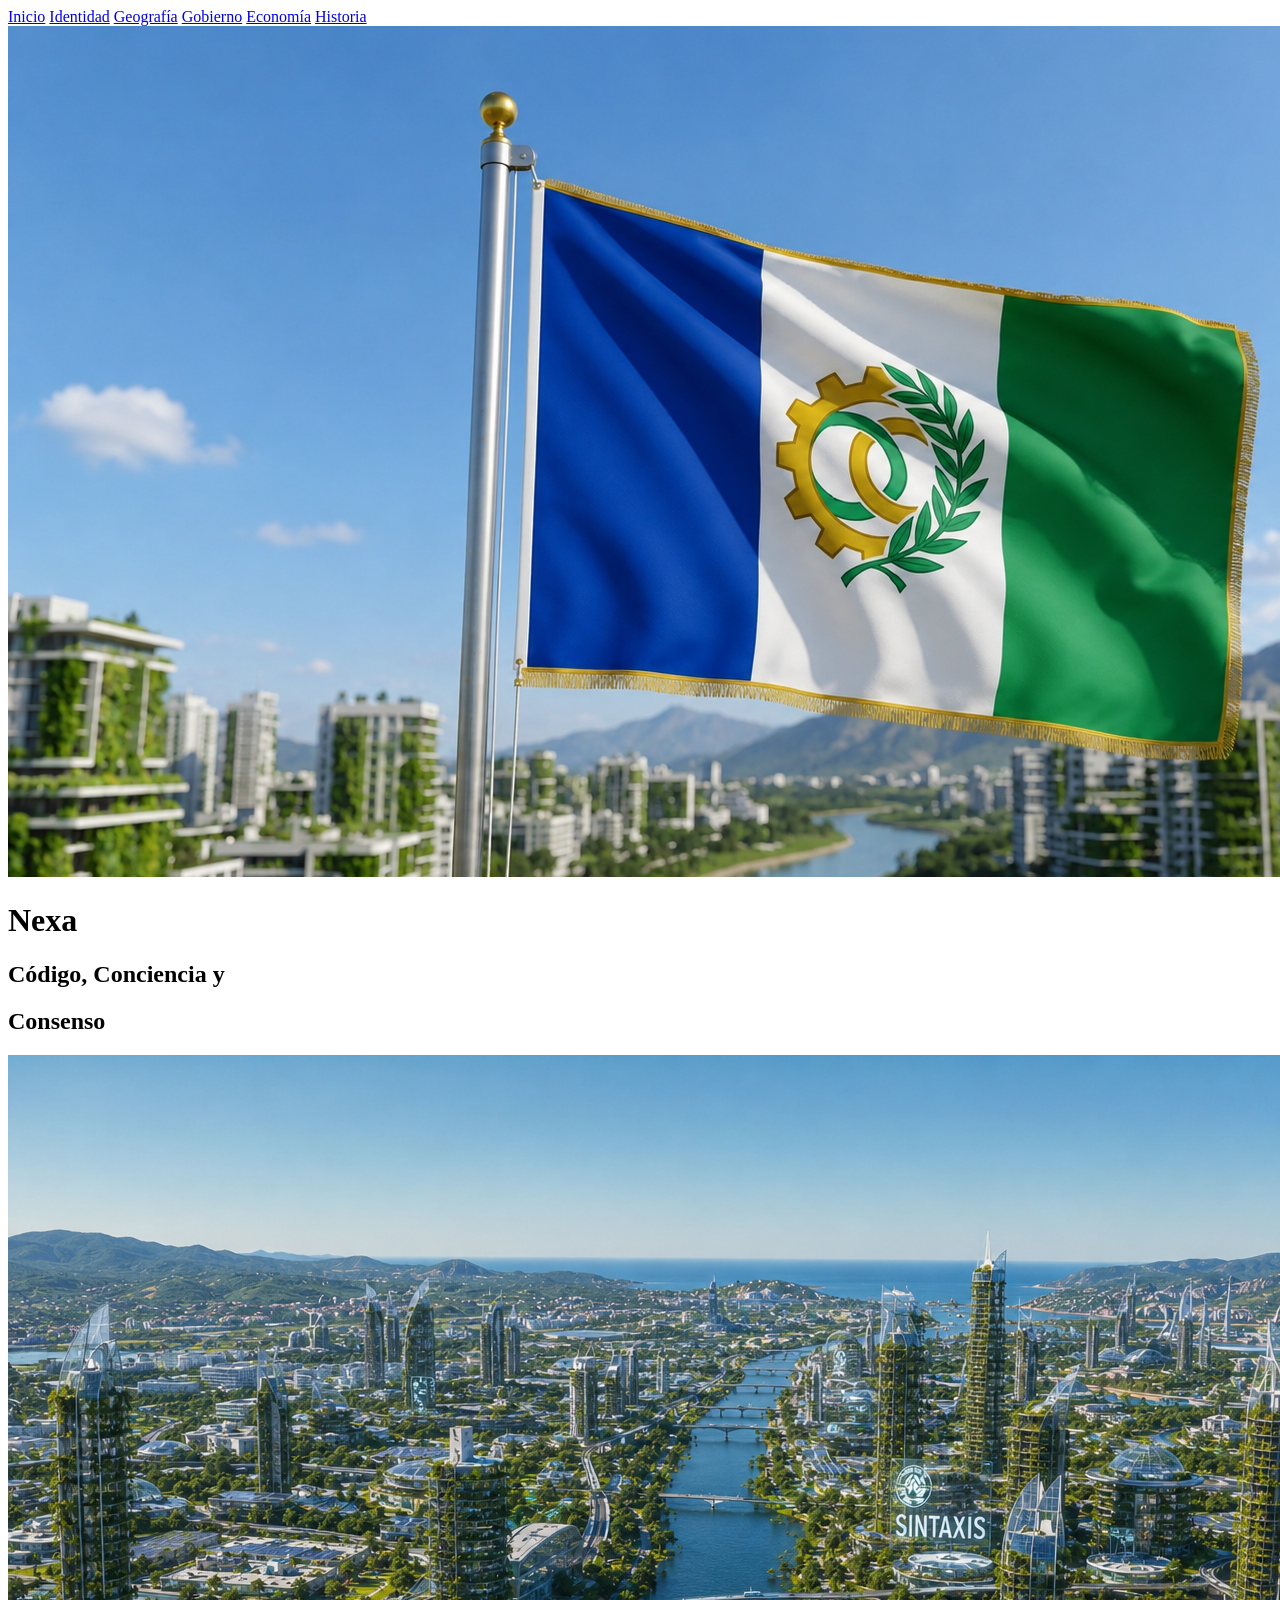
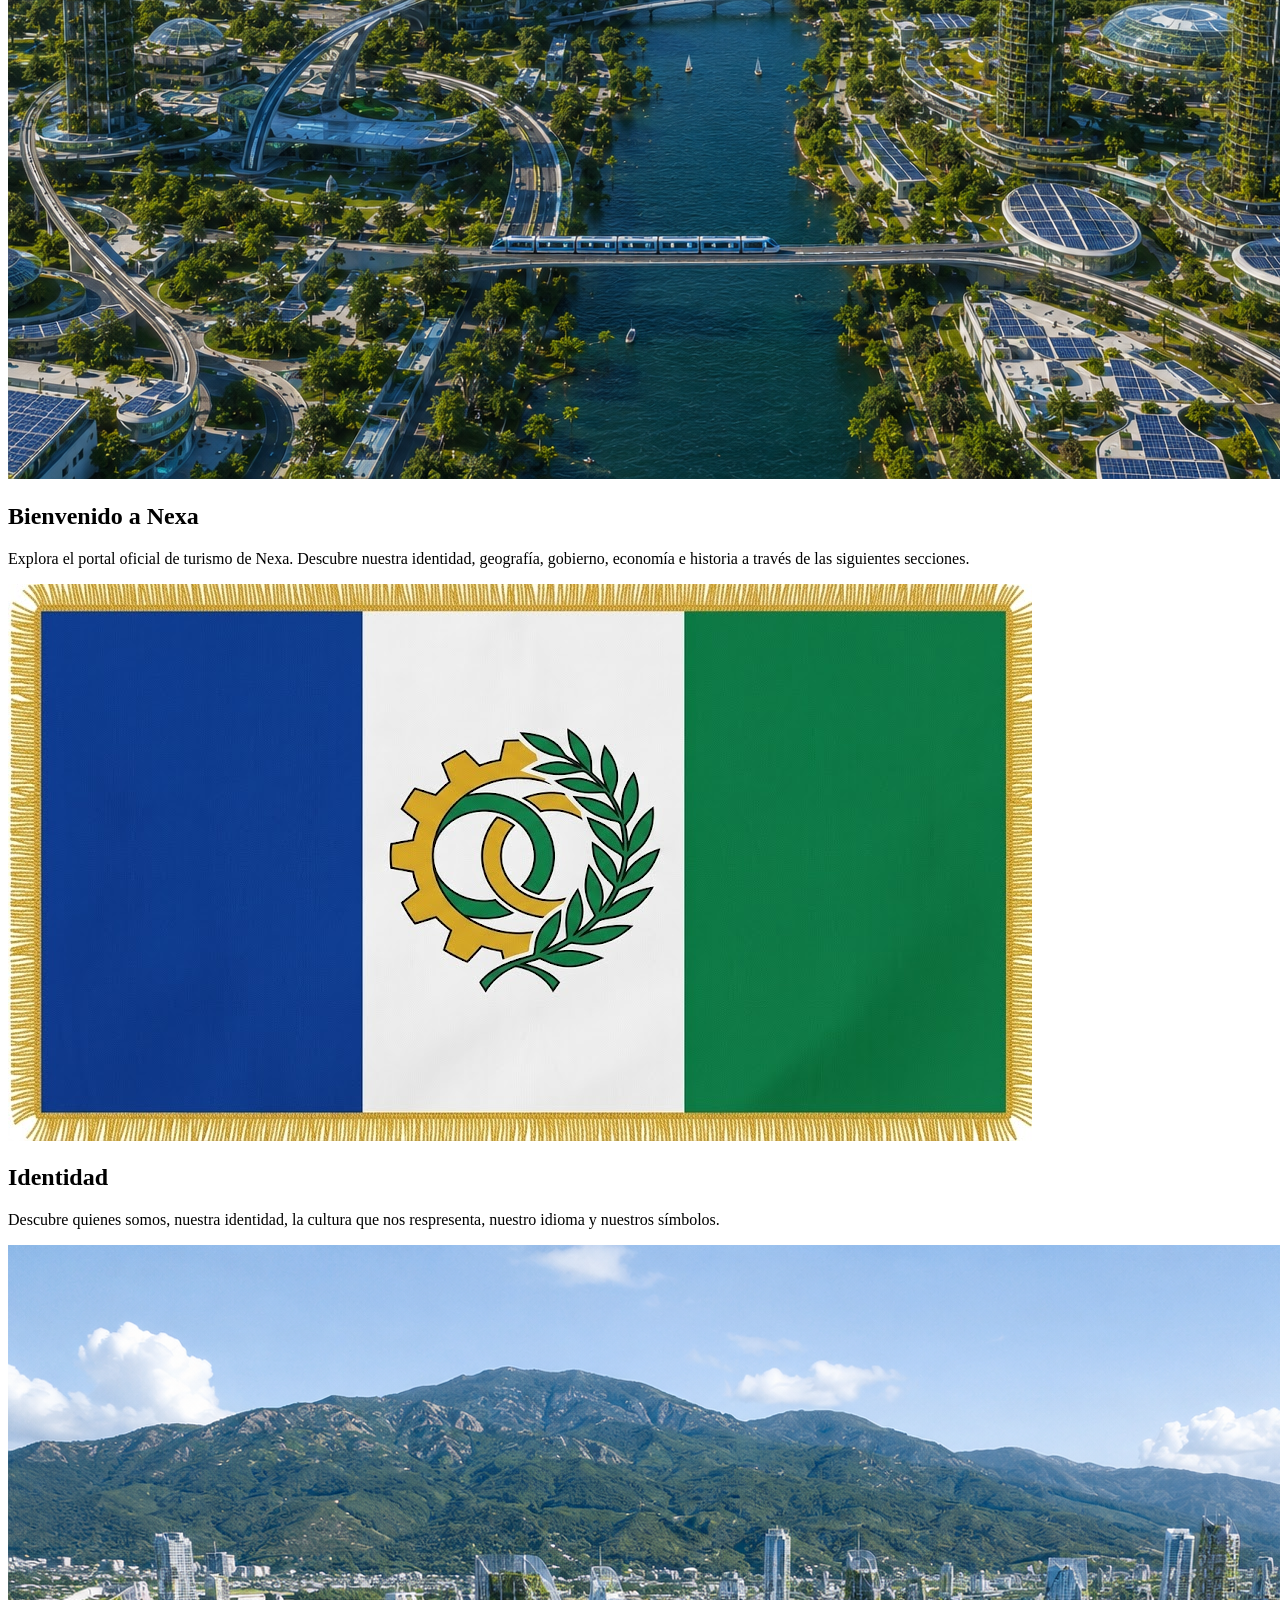
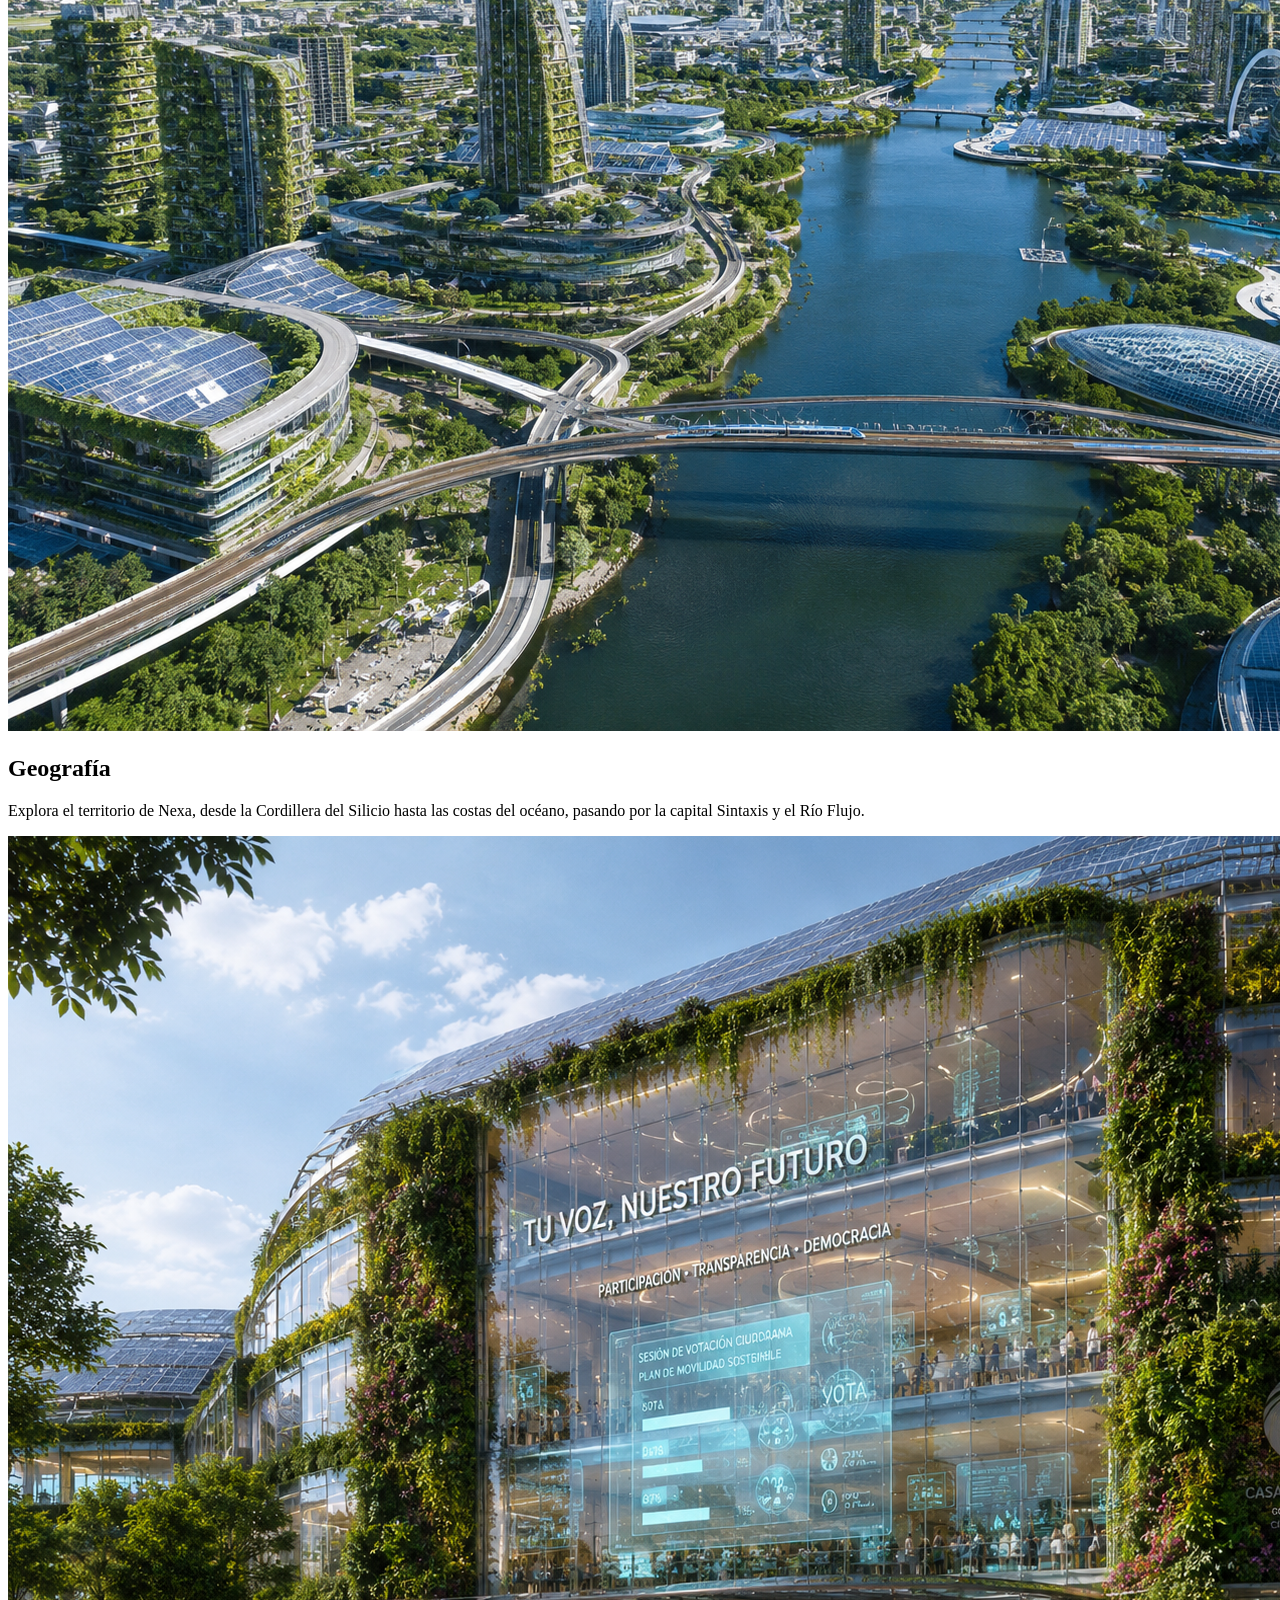
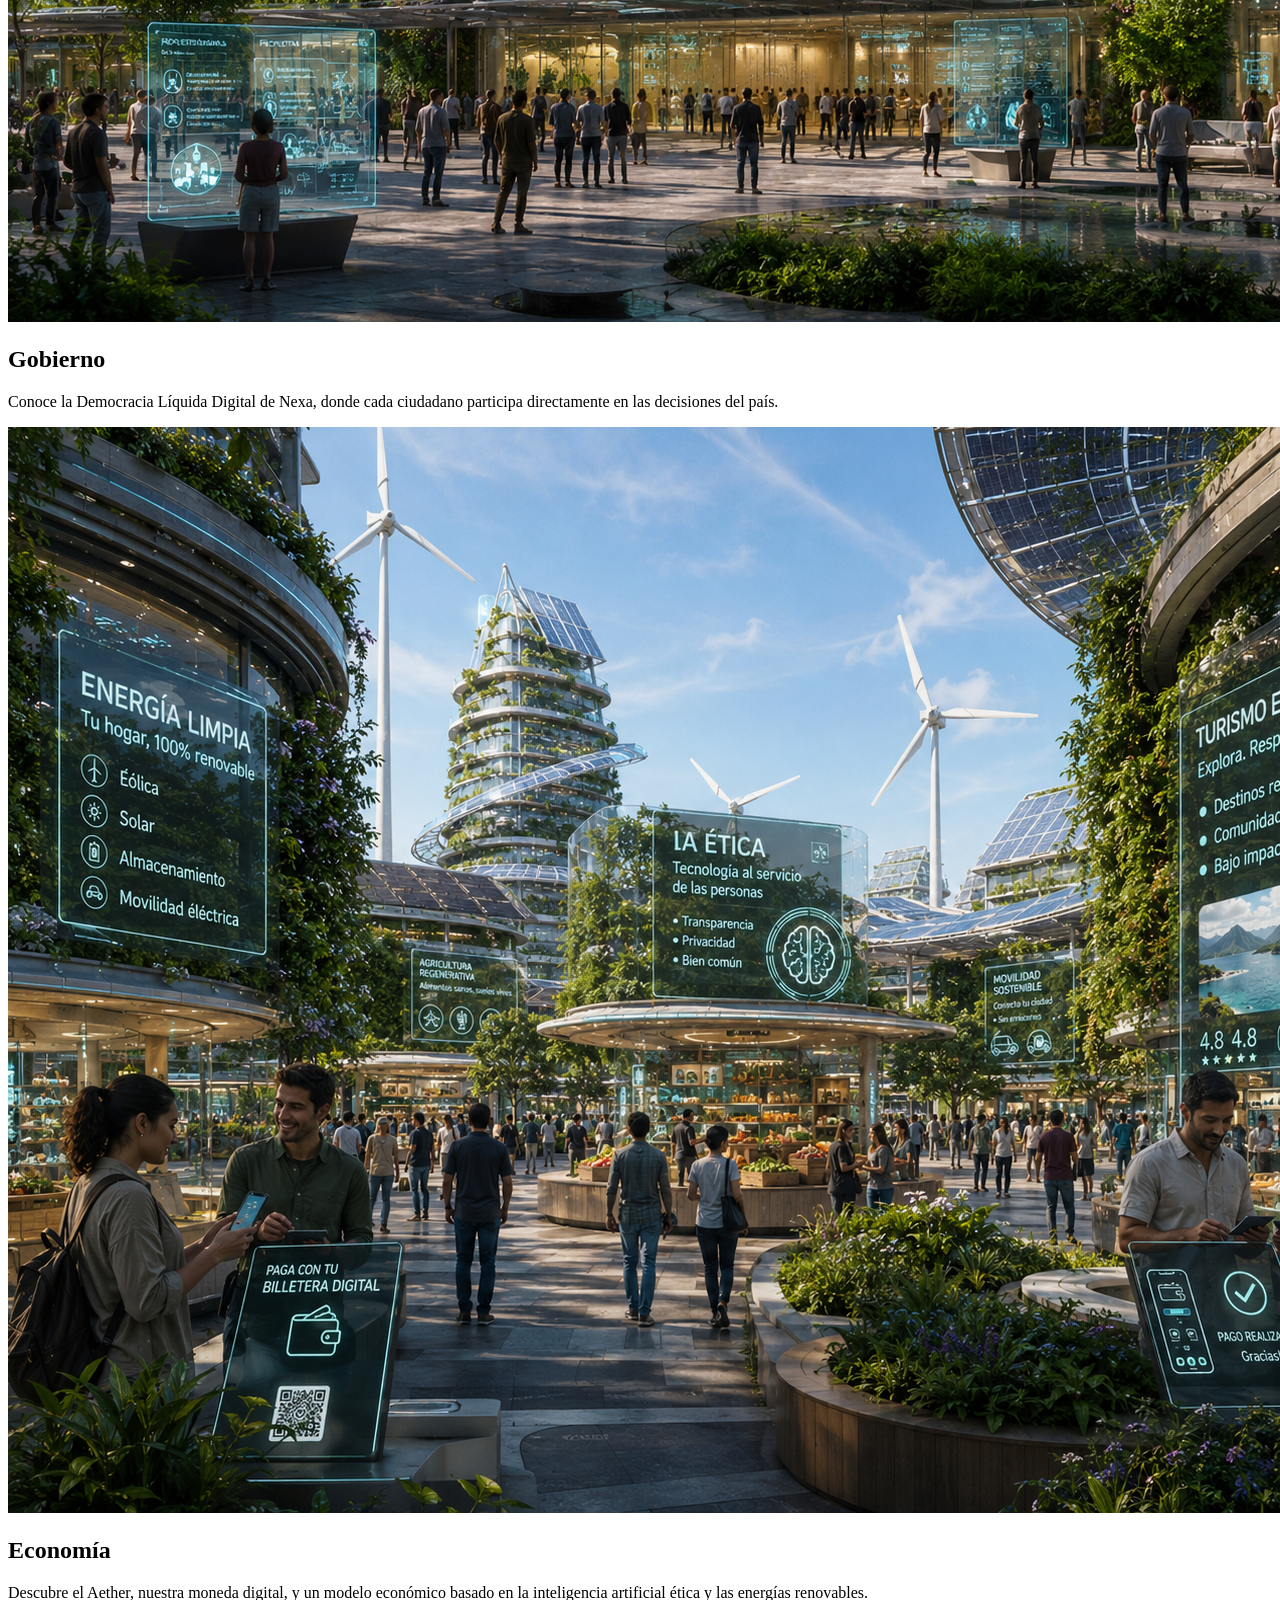
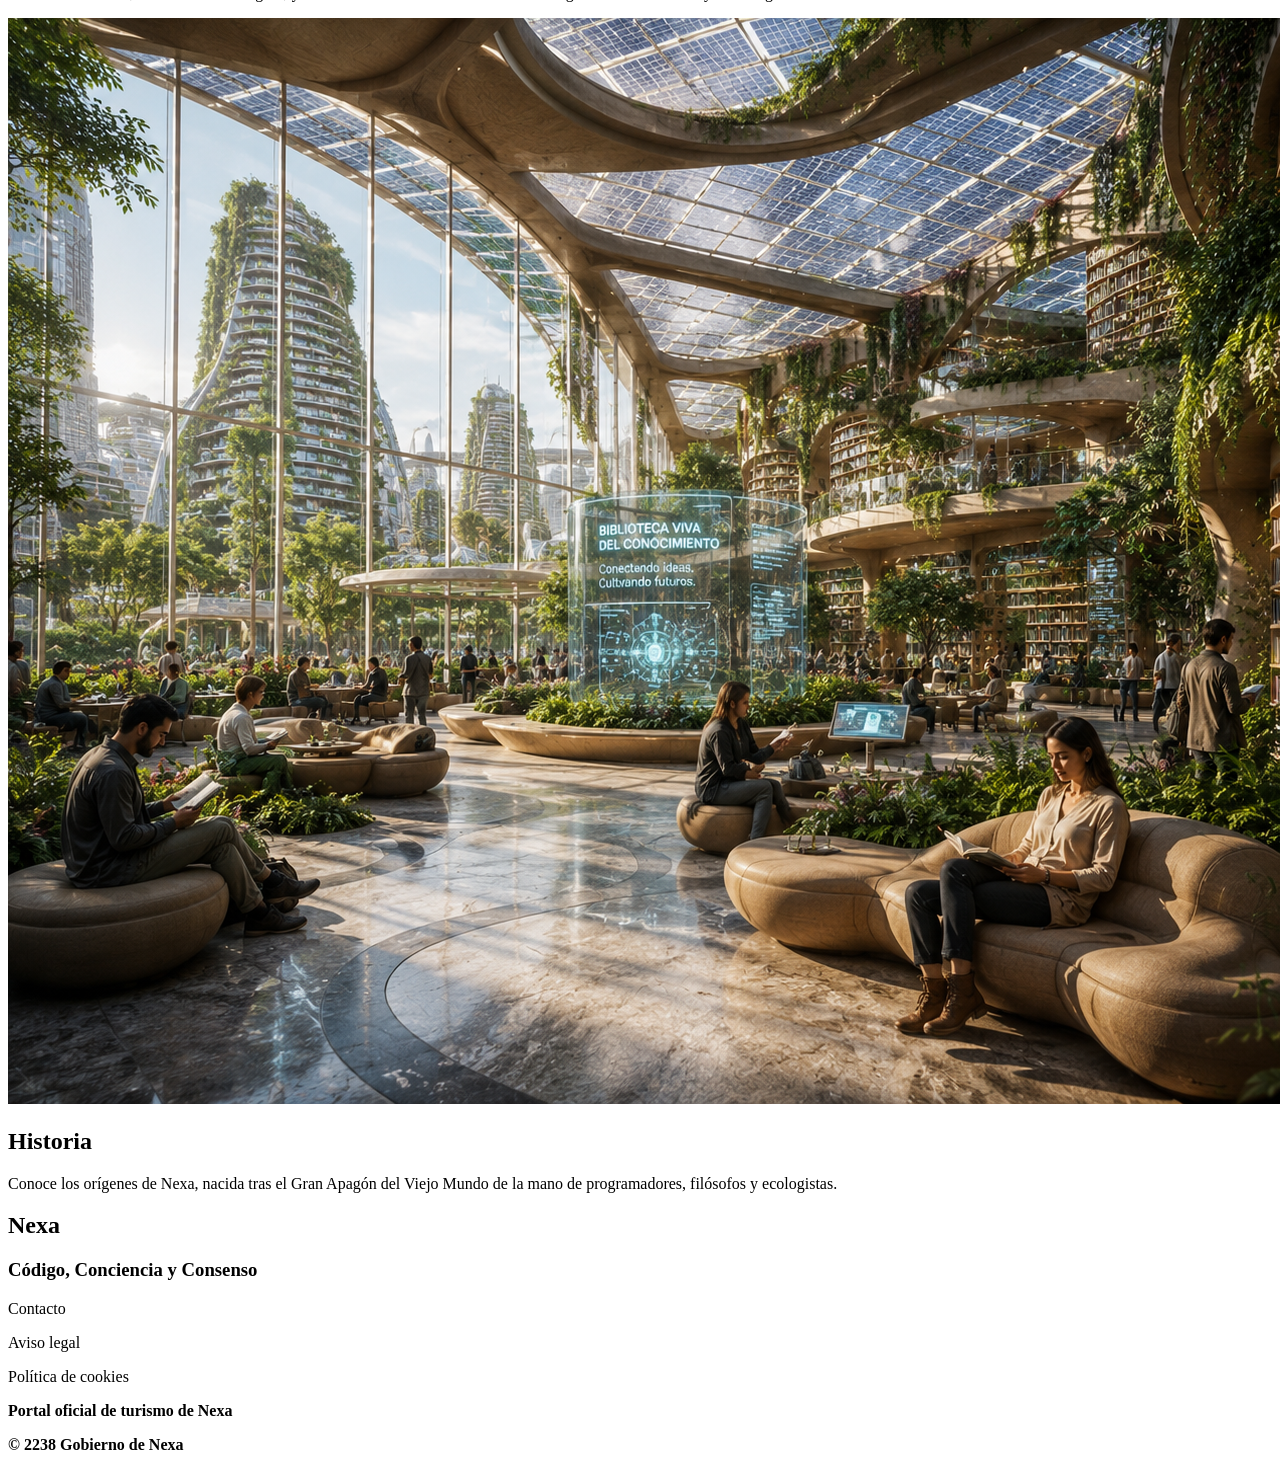
==== Index.html @ a404146a "create index html and css" ====
<!DOCTYPE html>
<html lang="es">
<head>
    <meta charset="UTF-8">
    <meta name="viewport" content="width=device-width, initial-scale=1.0">
    <link rel="stylesheet" href="index.css">
    <link rel="preconnect" href="https://fonts.googleapis.com">
    <link rel="preconnect" href="https://fonts.gstatic.com" crossorigin>
    <link href="https://fonts.googleapis.com/css2?family=Butterfly+Kids&family=Edu+NSW+ACT+Cursive:wght@400..700&family=Quicksand:wght@300&family=Roboto:ital,wght@0,100..900;1,100..900&display=swap" rel="stylesheet">
    <title>Bienvendido a Nexa</title>
</head>
<header>    
        <div class="banner">
        <nav class="nav"> <a href="index.html">Inicio</a> <a href="identity.html">Identidad</a> <a href="geography.html">Geografía</a> <a href="government.html">Gobierno</a>  <a href="economy.html">Economía</a>  <a href="history.html">Historia</a> </nav>
        <img src="img/indexBanner.png" alt="Banner con una gran bandera de Nexa compuesta de color azul, blanco y verde">
        <div class="banner-text">
            <h1 class="banner-title">Nexa</h1> 
            <h2 class="banner-subtitle">Código, Conciencia y</h2>
            <h2 class="banner-subtitle1">Consenso</h2>
        </div>
    </div>
</header>
<body>
    <main>
        <section class="welcome">
            <img src="img/indexNexaIntro.png" alt="Imagen de bienvenida">
            <div class="welcome-text">
                <h2>Bienvenido a Nexa</h2>
                <p>Explora el portal oficial de turismo de Nexa. Descubre nuestra identidad, geografía, gobierno, economía e historia a través de las siguientes secciones.</p>
            </div>
        </section>

        <section class="identity">
            <img src="img/flag.webp" alt="Imagen de la bandera de Nexa">
            <div class="identity-text">
                <h2>Identidad</h2>
                <p>Descubre quienes somos, nuestra identidad, la cultura que nos respresenta, nuestro idioma y nuestros símbolos.</p>
            </div>
        </section>

        <section class="geography">
            <img src="img/geographyCard.png" alt="Imagen de un paisajede Nexa">
            <div class="geography-text">
                <h2>Geografía</h2>
                <p>Explora el territorio de Nexa, desde la Cordillera del Silicio hasta las costas del océano, pasando por la capital Sintaxis y el Río Flujo.</p>
            </div>
        </section>

        <section class="government">
            <img src="img/governmentCard.png" alt="Imagen de un edificio gubernamental de Nexa">
            <div class="government-text">
                <h2>Gobierno</h2>
                <p>Conoce la Democracia Líquida Digital de Nexa, donde cada ciudadano participa directamente en las decisiones del país.</p>
            </div>
        </section>

        <section class="economy">
            <img src="img/economyCard.png" alt="Imagen de una plaza comercial de Nexa">
            <div class="economy-text">
                <h2>Economía</h2>
                <p>Descubre el Aether, nuestra moneda digital, y un modelo económico basado en la inteligencia artificial ética y las energías renovables.</p>
            </div>
        </section>

        <section class="history">
            <img src="img/historyCard.png" alt="Imagen de un monumento histórico de Nexa">
            <div class="history-text">
                <h2>Historia</h2>
                <p>Conoce los orígenes de Nexa, nacida tras el Gran Apagón del Viejo Mundo de la mano de programadores, filósofos y ecologistas.</p>
            </div>

    </main>
    
    <footer>
<div class="footer1"><h2>Nexa</h2><h3><il>Código, </il><il>Conciencia </il><il>y Consenso</il></h3></div>
<div class="footer2"><p>Contacto</p><p>Aviso legal</p><p>Política de cookies</p></div>
<div class="footer3"><p><b>Portal oficial de turismo de Nexa</b></p><p><b>© 2238 Gobierno de Nexa</b></p></div>
</footer>

</body>
</html>
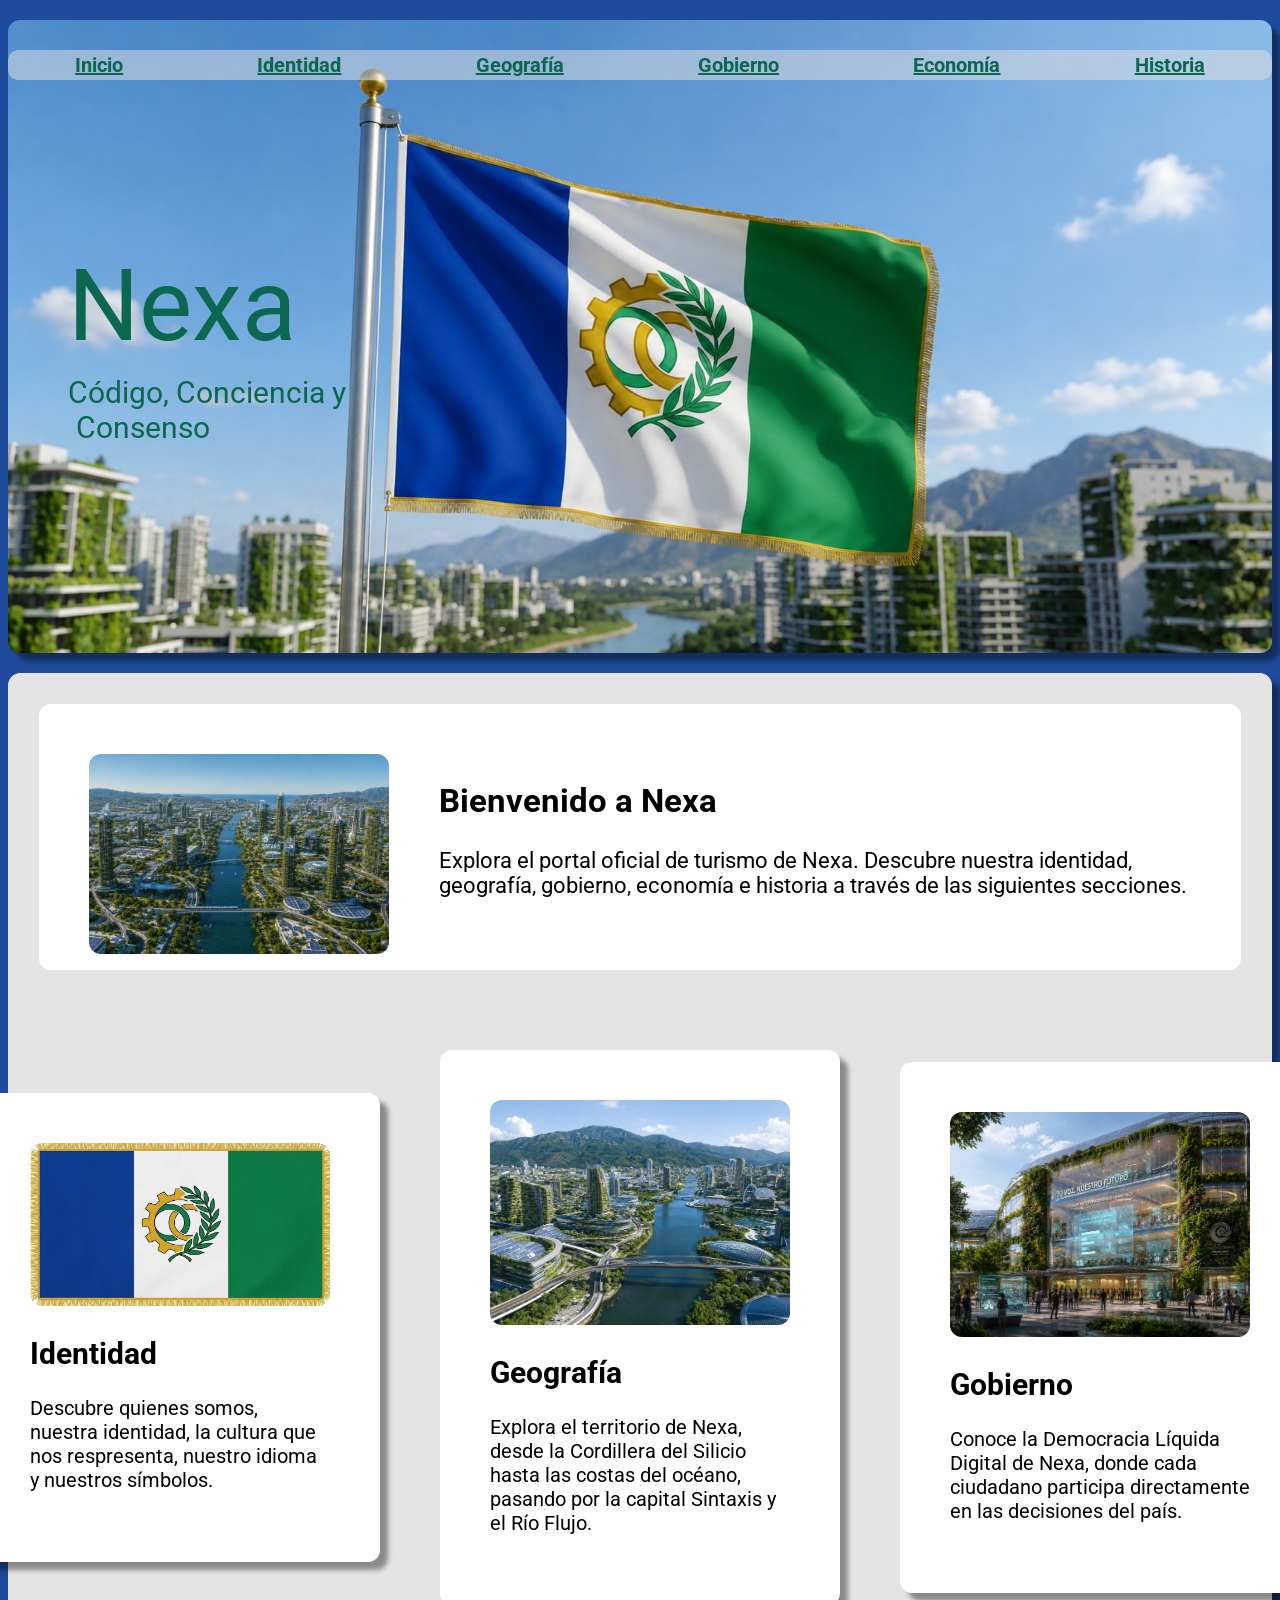
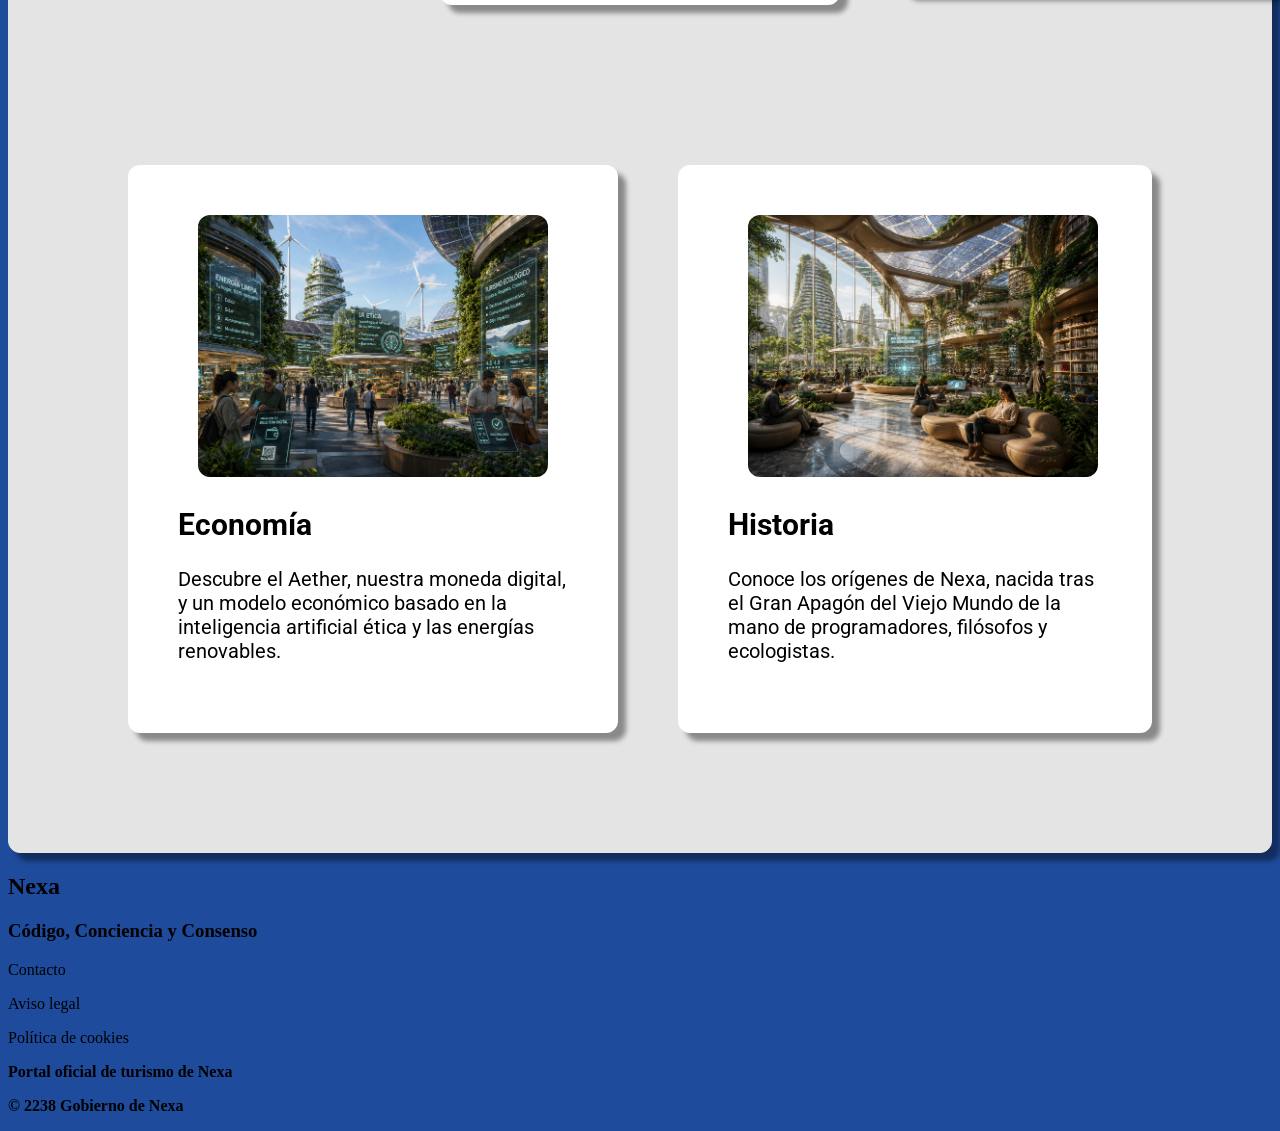
==== commit 3da878ce: "fix: main index" ====
--- a/Index.html
+++ b/Index.html
@@ -30,6 +30,7 @@
             </div>
         </section>
 
+        <div class="sections">
         <section class="identity">
             <img src="img/flag.webp" alt="Imagen de la bandera de Nexa">
             <div class="identity-text">
@@ -53,7 +54,9 @@
                 <p>Conoce la Democracia Líquida Digital de Nexa, donde cada ciudadano participa directamente en las decisiones del país.</p>
             </div>
         </section>
+        </div>
 
+        <div class="sections2">
         <section class="economy">
             <img src="img/economyCard.png" alt="Imagen de una plaza comercial de Nexa">
             <div class="economy-text">
@@ -68,6 +71,7 @@
                 <h2>Historia</h2>
                 <p>Conoce los orígenes de Nexa, nacida tras el Gran Apagón del Viejo Mundo de la mano de programadores, filósofos y ecologistas.</p>
             </div>
+        </div>
 
     </main>
     
--- a/index.css
+++ b/index.css
@@ -0,0 +1,26 @@
+body {background-color: #1e4b9c}
+header {border-radius: 12px; overflow: hidden; max-width: 1450px; margin: 20px auto; box-shadow: 8px 8px 5px rgba(0, 0, 0, 0.4);}
+.nav {position: absolute; top: 30px; left: 0px; right: 0px; width: 100%; display: flex; justify-content: space-around; padding: 3px 0; background-color: rgba(228, 228, 228, 0.502); border-radius: 10px; align-items: center; border: 1px solid rgb(228, 228, 228)0%, 89%; margin: 0 auto; max-width: 1400px}
+.nav a {color: #0b674f; font-weight: bold; text-decoration: underline; font-size: 20px; font-family: 'Roboto', sans-serif;}
+.banner {position: relative;}
+.banner img {width: 100%; display: block;}
+.banner-title {position: absolute; top: 160px; left: 60px; color: #0b674f; text-align: left; font-family: 'Roboto', sans-serif; font-size: 100px; font-weight: normal;}
+.banner-subtitle {position: absolute; top: 330px; left: 60px; color: #0b674f; text-align: right; font-family: 'Roboto', sans-serif; font-size: 30px; font-weight: normal;}
+.banner-subtitle1 {position: absolute; top: 365px; left: 68px; color: #0b674f; text-align: right; font-family: 'Roboto', sans-serif; font-size: 30px; font-weight: normal;}
+
+main {background-color: #e4e4e4; max-width: 1450px; border-radius: 12px; margin: 20px auto; box-shadow: 8px 8px 5px rgba(0, 0, 0, 0.4); border: 1px solid #e4e4e4; padding: 0px;}
+.welcome {background-color: #ffffff; border-radius: 12px; margin: 30px; margin-top: 30px; margin-bottom: 30px; padding: 50px; font-family: 'Roboto', sans-serif; font-size: 22px;}
+.welcome img {float: left; margin-right: 50px; margin-bottom: 50px; border-radius: 12px; width: 300px; height: auto;}
+.welcome h1 {font-size: 40px; color: #0b674f; margin-bottom: 20px;}
+
+.sections {background-color: #e4e4e4; border-radius: 12px; padding: 10px; font-family: 'Roboto', sans-serif; font-size: 20px; flex-direction: row; display: flex; align-items: center; justify-content: center; margin: 40px; gap: 0px;}
+.sections img {border-radius: 12px; width: 300px; height: auto; align-self: center; margin: 0px;}
+
+.sections2{background-color: #e4e4e4; border-radius: 12px; padding: 50px; font-family: 'Roboto', sans-serif; font-size: 20px; flex-direction: row; display: flex; align-items: center; justify-content: center; margin: 39px; gap: 0px;}
+.sections2 img {border-radius: 12px; width: 350px; height: auto; align-items: center; margin-left: 20px;}
+
+.identity {background-color: #ffffff; border-radius: 12px; margin: 30px; margin-top: 30px; margin-bottom: 30px; padding: 50px; font-family: 'Roboto', sans-serif; font-size: 20px; box-shadow: 8px 8px 5px rgba(0, 0, 0, 0.4);}
+.geography {background-color: #ffffff; border-radius: 12px; margin: 30px; margin-top: 30px; margin-bottom: 30px; padding: 50px; font-family: 'Roboto', sans-serif; font-size: 20px; box-shadow: 8px 8px 5px rgba(0, 0, 0, 0.4);}
+.government {background-color: #ffffff; border-radius: 12px; margin: 30px; margin-top: 30px; margin-bottom: 30px; padding: 50px; font-family: 'Roboto', sans-serif; font-size: 20px; box-shadow: 8px 8px 5px rgba(0, 0, 0, 0.4);}
+.economy {background-color: #ffffff; border-radius: 12px; margin: 30px; margin-top: 30px; margin-bottom: 30px; padding: 50px; font-family: 'Roboto', sans-serif; font-size: 20px; box-shadow: 8px 8px 5px rgba(0, 0, 0, 0.4);}
+.history {background-color: #ffffff; border-radius: 12px; margin: 30px; margin-top: 30px; margin-bottom: 30px; padding: 50px; font-family: 'Roboto', sans-serif; font-size: 20px; box-shadow: 8px 8px 5px rgba(0, 0, 0, 0.4);}
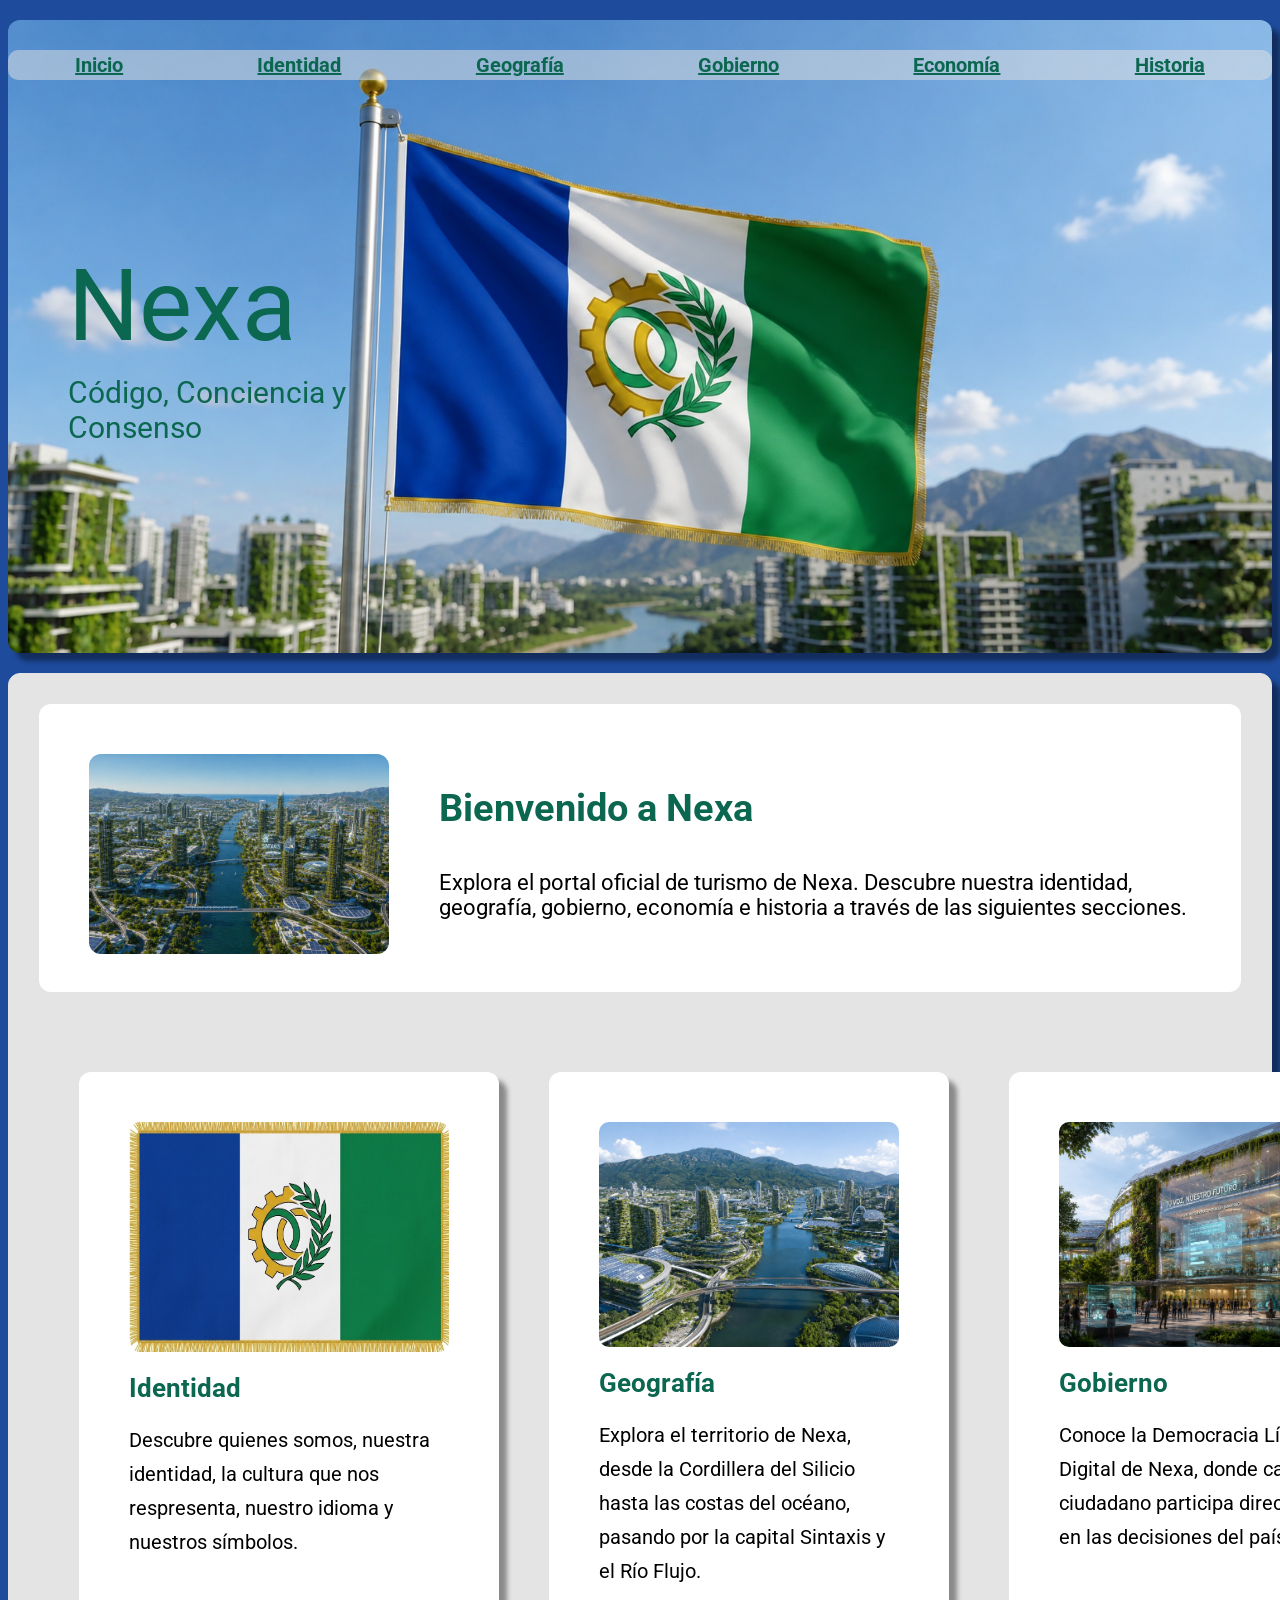
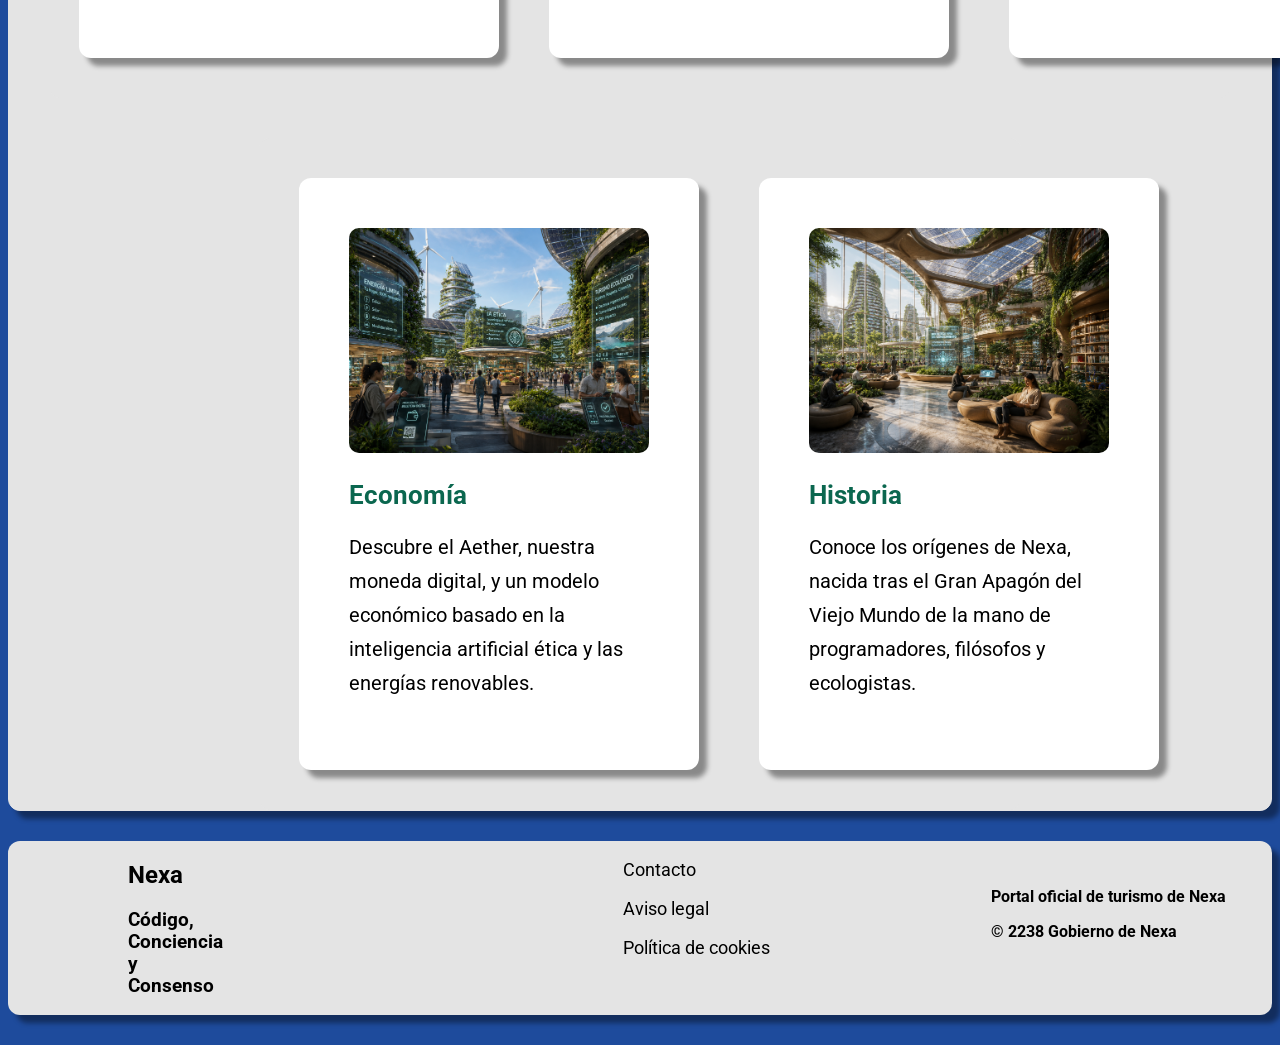
==== commit 68031ee7: "change name index" ====
--- a/Index.html
+++ b/Index.html
@@ -9,7 +9,7 @@
     <link href="https://fonts.googleapis.com/css2?family=Butterfly+Kids&family=Edu+NSW+ACT+Cursive:wght@400..700&family=Quicksand:wght@300&family=Roboto:ital,wght@0,100..900;1,100..900&display=swap" rel="stylesheet">
     <title>Bienvendido a Nexa</title>
 </head>
-<header>    
+<header>     
         <div class="banner">
         <nav class="nav"> <a href="index.html">Inicio</a> <a href="identity.html">Identidad</a> <a href="geography.html">Geografía</a> <a href="government.html">Gobierno</a>  <a href="economy.html">Economía</a>  <a href="history.html">Historia</a> </nav>
         <img src="img/indexBanner.png" alt="Banner con una gran bandera de Nexa compuesta de color azul, blanco y verde">
--- a/index.css
+++ b/index.css
@@ -2,25 +2,37 @@
 header {border-radius: 12px; overflow: hidden; max-width: 1450px; margin: 20px auto; box-shadow: 8px 8px 5px rgba(0, 0, 0, 0.4);}
 .nav {position: absolute; top: 30px; left: 0px; right: 0px; width: 100%; display: flex; justify-content: space-around; padding: 3px 0; background-color: rgba(228, 228, 228, 0.502); border-radius: 10px; align-items: center; border: 1px solid rgb(228, 228, 228)0%, 89%; margin: 0 auto; max-width: 1400px}
 .nav a {color: #0b674f; font-weight: bold; text-decoration: underline; font-size: 20px; font-family: 'Roboto', sans-serif;}
+.nav a:hover {color: red; text-decoration: none; font-size: 20px; font-family: 'Roboto', sans-serif;}
 .banner {position: relative;}
 .banner img {width: 100%; display: block;}
 .banner-title {position: absolute; top: 160px; left: 60px; color: #0b674f; text-align: left; font-family: 'Roboto', sans-serif; font-size: 100px; font-weight: normal;}
 .banner-subtitle {position: absolute; top: 330px; left: 60px; color: #0b674f; text-align: right; font-family: 'Roboto', sans-serif; font-size: 30px; font-weight: normal;}
-.banner-subtitle1 {position: absolute; top: 365px; left: 68px; color: #0b674f; text-align: right; font-family: 'Roboto', sans-serif; font-size: 30px; font-weight: normal;}
+.banner-subtitle1 {position: absolute; top: 365px; left: 60px; color: #0b674f; text-align: right; font-family: 'Roboto', sans-serif; font-size: 30px; font-weight: normal;}
 
 main {background-color: #e4e4e4; max-width: 1450px; border-radius: 12px; margin: 20px auto; box-shadow: 8px 8px 5px rgba(0, 0, 0, 0.4); border: 1px solid #e4e4e4; padding: 0px;}
 .welcome {background-color: #ffffff; border-radius: 12px; margin: 30px; margin-top: 30px; margin-bottom: 30px; padding: 50px; font-family: 'Roboto', sans-serif; font-size: 22px;}
 .welcome img {float: left; margin-right: 50px; margin-bottom: 50px; border-radius: 12px; width: 300px; height: auto;}
-.welcome h1 {font-size: 40px; color: #0b674f; margin-bottom: 20px;}
+.welcome h2 {font-size: 38px; color: #0b674f; margin-bottom: 40px;}
 
-.sections {background-color: #e4e4e4; border-radius: 12px; padding: 10px; font-family: 'Roboto', sans-serif; font-size: 20px; flex-direction: row; display: flex; align-items: center; justify-content: center; margin: 40px; gap: 0px;}
-.sections img {border-radius: 12px; width: 300px; height: auto; align-self: center; margin: 0px;}
+.sections {background-color: #e4e4e4; border-radius: 12px; padding: 10px; font-family: 'Roboto', sans-serif; font-size: 20px; flex-direction: row; display: flex; justify-content: stretch; margin: 40px; gap: 0px;}
+.sections img {border-radius: 10px; width: 300px; height: auto; align-self: center; margin: 0px;}
+.sections h2 {color: #0b674f; font-size: 26px; margin-bottom: 20px;}
+.sections p {margin-bottom: 20px; line-height: 34px; font-size: 20px; text-align: left; text-justify: inter-word;}
 
-.sections2{background-color: #e4e4e4; border-radius: 12px; padding: 50px; font-family: 'Roboto', sans-serif; font-size: 20px; flex-direction: row; display: flex; align-items: center; justify-content: center; margin: 39px; gap: 0px;}
-.sections2 img {border-radius: 12px; width: 350px; height: auto; align-items: center; margin-left: 20px;}
+.sections2 {background-color: #e4e4e4; border-radius: 12px; padding: 10px; font-family: 'Roboto', sans-serif; font-size: 20px; flex-direction: row; display: flex; justify-content: stretch; margin-left: 250px; margin-right: 250px; gap: 0px;}
+.sections2 img {border-radius: 10px; width: 300px; height: auto; align-self: center; margin: 0px;}
+.sections2 h2 {color: #0b674f; font-size: 26px; margin-bottom: 20px;}
+.sections2 p {margin-bottom: 20px; line-height: 34px; font-size: 20px; text-align: left; text-justify: inter-word;}
 
-.identity {background-color: #ffffff; border-radius: 12px; margin: 30px; margin-top: 30px; margin-bottom: 30px; padding: 50px; font-family: 'Roboto', sans-serif; font-size: 20px; box-shadow: 8px 8px 5px rgba(0, 0, 0, 0.4);}
-.geography {background-color: #ffffff; border-radius: 12px; margin: 30px; margin-top: 30px; margin-bottom: 30px; padding: 50px; font-family: 'Roboto', sans-serif; font-size: 20px; box-shadow: 8px 8px 5px rgba(0, 0, 0, 0.4);}
-.government {background-color: #ffffff; border-radius: 12px; margin: 30px; margin-top: 30px; margin-bottom: 30px; padding: 50px; font-family: 'Roboto', sans-serif; font-size: 20px; box-shadow: 8px 8px 5px rgba(0, 0, 0, 0.4);}
+.identity {background-color: #ffffff; border-radius: 12px; margin: 20px; margin-top: 30px; margin-bottom: 30px; padding: 50px; font-family: 'Roboto', sans-serif; font-size: 20px; box-shadow: 8px 8px 5px rgba(0, 0, 0, 0.4); flex: 1; display: flex; flex-direction: column;}
+.geography {background-color: #ffffff; border-radius: 12px; margin: 30px; margin-top: 30px; margin-bottom: 30px; padding: 50px; font-family: 'Roboto', sans-serif; font-size: 20px; box-shadow: 8px 8px 5px rgba(0, 0, 0, 0.4); flex: 1; display: flex; flex-direction: column;}
+.government {background-color: #ffffff; border-radius: 12px; margin: 30px; margin-top: 30px; margin-bottom: 30px; padding: 50px; font-family: 'Roboto', sans-serif; font-size: 20px; box-shadow: 8px 8px 5px rgba(0, 0, 0, 0.4); flex: 1; display: flex; flex-direction: column;}
 .economy {background-color: #ffffff; border-radius: 12px; margin: 30px; margin-top: 30px; margin-bottom: 30px; padding: 50px; font-family: 'Roboto', sans-serif; font-size: 20px; box-shadow: 8px 8px 5px rgba(0, 0, 0, 0.4);}
-.history {background-color: #ffffff; border-radius: 12px; margin: 30px; margin-top: 30px; margin-bottom: 30px; padding: 50px; font-family: 'Roboto', sans-serif; font-size: 20px; box-shadow: 8px 8px 5px rgba(0, 0, 0, 0.4);}+.history {background-color: #ffffff; border-radius: 12px; margin: 30px; margin-top: 30px; margin-bottom: 30px; padding: 50px; font-family: 'Roboto', sans-serif; font-size: 20px; box-shadow: 8px 8px 5px rgba(0, 0, 0, 0.4);}
+
+.identity img {width: 320px; height: 230px;}
+
+footer {background-color: #e4e4e4; color: #000000; padding: 0px; display: flex; font-family: 'Roboto', sans-serif; font-size: 16px; border-radius: 12px; max-width: 1450px; margin: 30px auto; box-shadow: 8px 8px 5px rgba(0, 0, 0, 0.4);}
+.footer1 {flex: 1; text-align: left; margin-left: 120px;}
+.footer2 {flex: 2; text-align: left; font-size: 18px; margin-left: 400px;} 
+.footer3 {flex: 3; text-align: left; margin-left: 180px; margin-top: 30px;}
